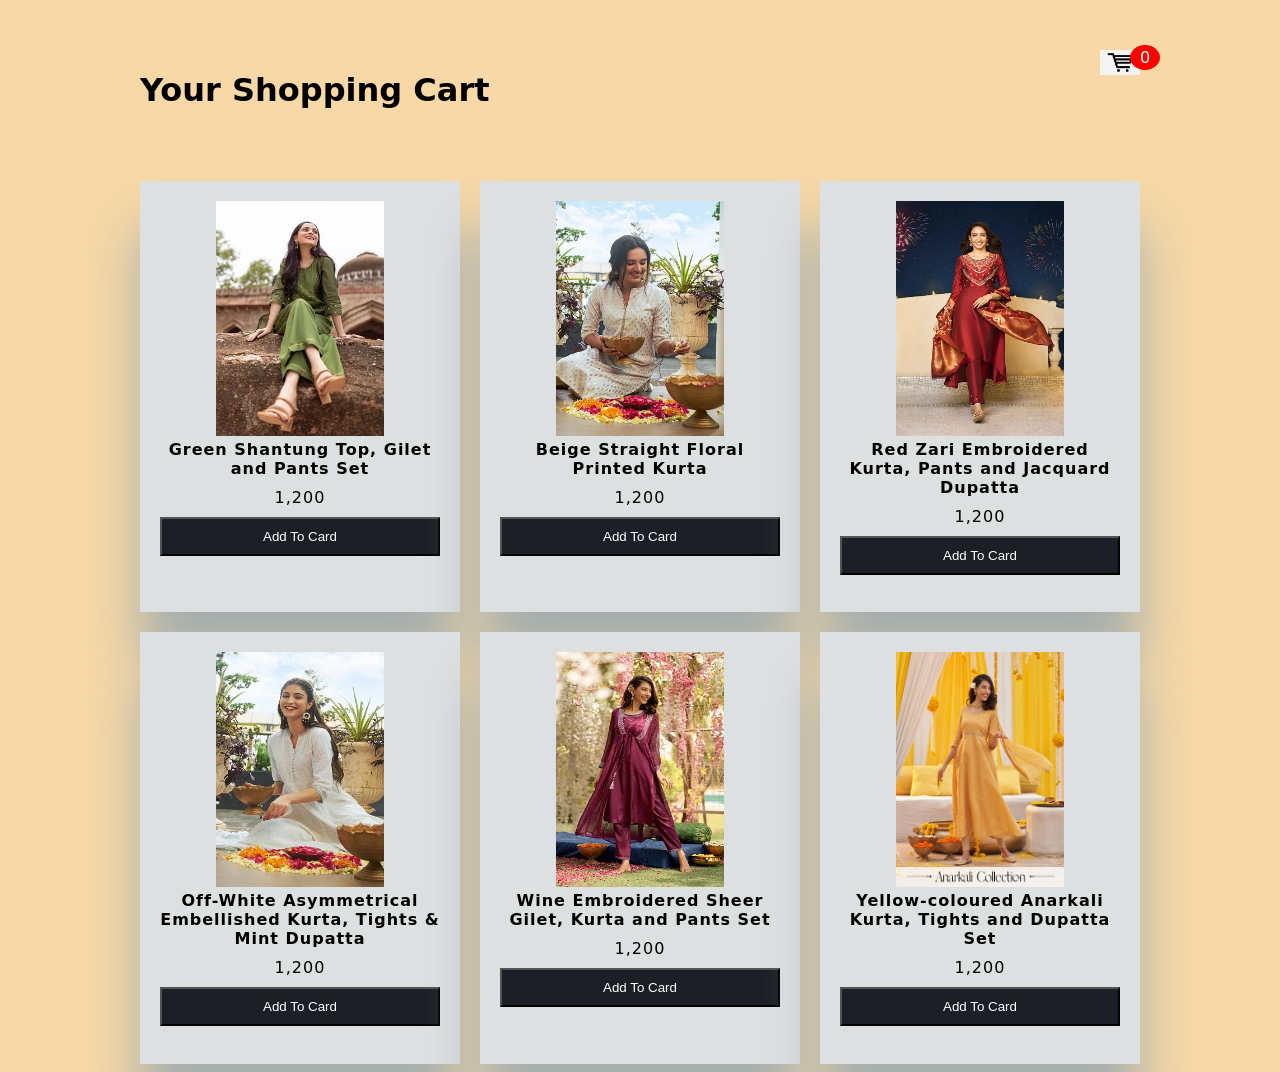
==== index.html @ 9f3c7e6a "Project Updated" ====
<!DOCTYPE html>
<html lang="en">
<head>
    <meta charset="UTF-8">
    <meta name="viewport" content="width=device-width, initial-scale=1.0">
    <title>Shopping Cart</title>
    <link rel="shortcut icon" href="https://static.vecteezy.com/system/resources/previews/000/486/315/original/shopping-cart-icon-design-vector.jpg" type="image/png">
    <link rel="stylesheet" href="style.css">
</head>
    <div class="container">
        <header>
            <h1>Your Shopping Cart</h1>
            <div class="shopping">
                <img src="image/carts.jpeg">
                <span class="quantity">0</span>
            </div>
        </header>
        <div class="list"></div>
    </div>
    <div class="card">
        <h1>Cart</h1>
        <ul class="listCard"></ul>
        <div class="checkOut">
            <div class="total">0</div>
            <div class="closeShopping">Close</div>
        </div>
    </div>

    <script src="script.js"></script>
</body>
</html>
---- style.css ----
body{
    background-color: #f7d8a6;
    font-family: system-ui;
}

.container{
    width: 1000px;
    margin: auto;
    transition: 0.5s;
}

header{
    display: grid;
    grid-template-columns: 1fr 50px;
    margin-top: 50px;
}

header .shopping{
    position: relative;
    text-align: right;
}

header .shopping img{
    width: 40px;
}

header .shopping span{
    background-color: red;
    border-radius: 50%;
    display: flex;
    justify-content: center;
    align-items: center;
    color: #fff;
    position: absolute;
    top: -5px;
    left: 80%;
    padding: 3px 10px;
}

.list{
    display: grid;
    grid-template-columns: repeat(3, 1fr);
    column-gap: 20px;
    row-gap: 20px;
    margin-top: 50px;
}

.card{
    position: fixed;
    top: 0;
    left: 100%;
    width: 500px;
    background-color: #453E3B;
    height: 100vh;
    transition: 0.5s;
}

.card h1{
    color: #E8BC0E;
    font-weight: 100;
    margin: 0;
    padding: 0 20px;
    height: 80px;
    display: flex;
    align-items: center;
}

.card .checkOut{
    position: absolute;
    bottom: 0;
    width: 100%;
    display: grid;
    grid-template-columns: repeat(2, 1fr);

}
.card .checkOut div{
    background-color: #E8BC0E;
    width: 100%;
    height: 70px;
    display: flex;
    justify-content: center;
    align-items: center;
    font-weight: bold;
    cursor: pointer;
} 

.card .checkOut div:nth-child(2){
    background-color: #1c1f25;
    color: #fff;
}
.active .card{
    left: calc(100% - 500px);

}
.active .container{
    transform:translateX(-200px);
}

.image{
    width: 100px;
    height: 110px;

}
.list .item{
    text-align: center;
    background-color: #dce0e1;
    padding: 20px;
    box-shadow: 0 50px 50px #a5aeae;
    letter-spacing: 1px;
} 

.list .item img{
    height: 60%;
    width: 60%;
}

.list .item .title{
    font-weight: 600;
}

.list .item .price{
    margin: 10px;
}

.list .item button{
    background-color: #1C1F25;
    color: #fff;
    padding: 10px;
    width: 100%;
}

.listCard li{
    display: grid;
    grid-template-columns: 100px repeat(3, 1fr);
    color: #fff;
    row-gap: 10px;
    margin-bottom: 20px;
}

.listCard li div{
    display: flex;
    justify-content: center;
    align-items: center;
}

.listCard li img{
    width: 90%;
}

.listCard button{
    width: auto;
    background-color: #fff5;
    border: none;
}

.listCard .count{
    margin: 0 10px;
}
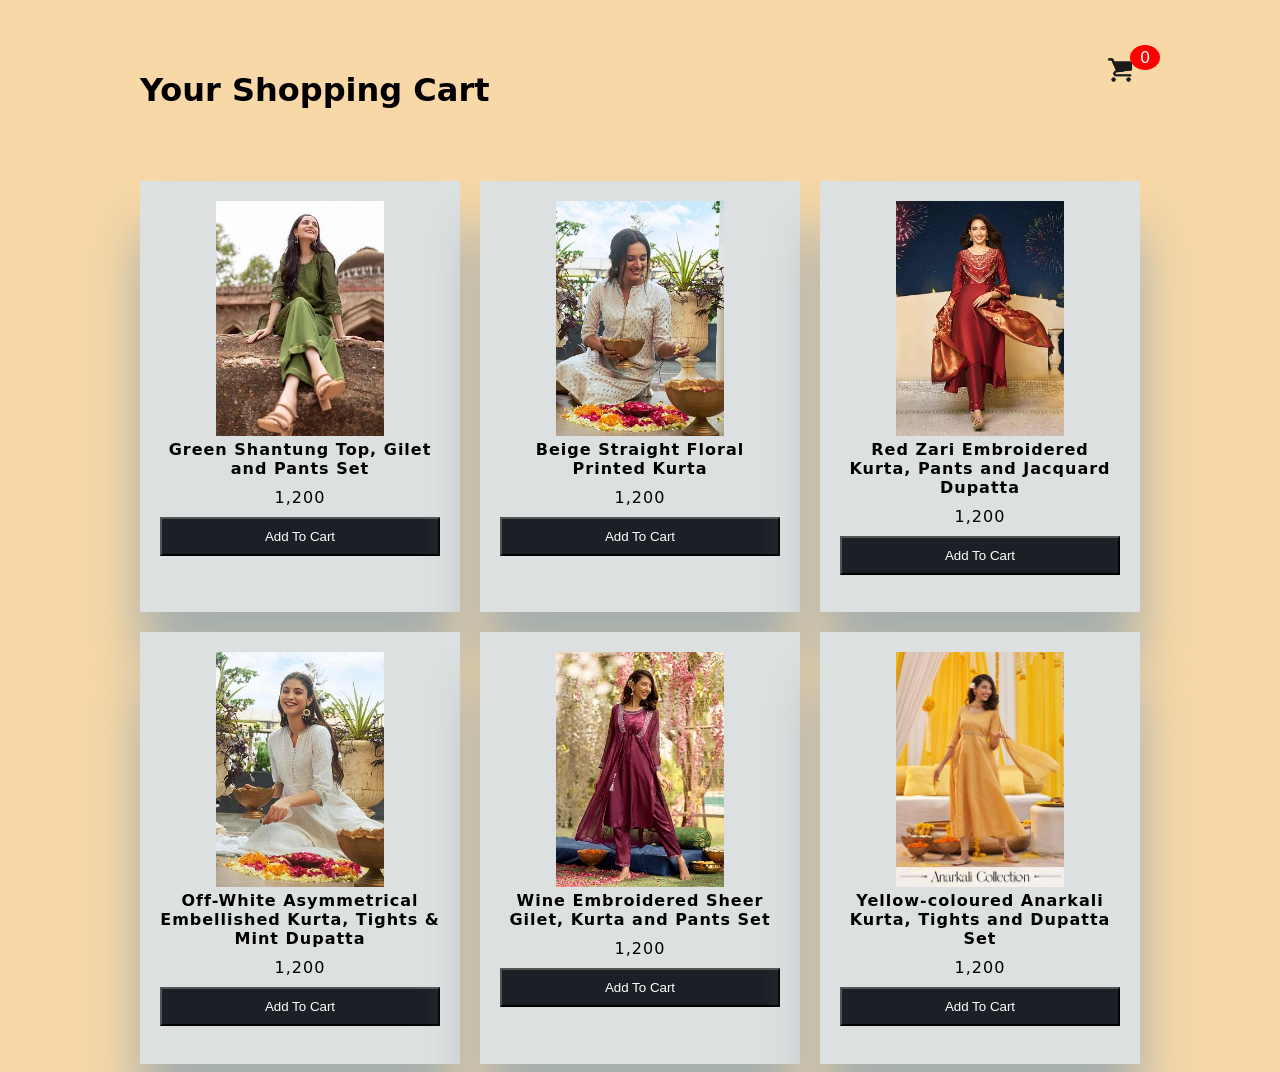
==== commit 30f344d0: "Project updated" ====
--- a/index.html
+++ b/index.html
@@ -2,24 +2,31 @@
 <html lang="en">
 <head>
     <meta charset="UTF-8">
+    <meta http-equiv="X-UA-Compatible" content="IE=edge">
     <meta name="viewport" content="width=device-width, initial-scale=1.0">
     <title>Shopping Cart</title>
     <link rel="shortcut icon" href="https://static.vecteezy.com/system/resources/previews/000/486/315/original/shopping-cart-icon-design-vector.jpg" type="image/png">
     <link rel="stylesheet" href="style.css">
 </head>
+<body class="">
+    
     <div class="container">
         <header>
             <h1>Your Shopping Cart</h1>
             <div class="shopping">
-                <img src="image/carts.jpeg">
+                <img src="cart.png">
                 <span class="quantity">0</span>
             </div>
         </header>
-        <div class="list"></div>
+
+        <div class="list">
+          
+        </div>
     </div>
     <div class="card">
         <h1>Cart</h1>
-        <ul class="listCard"></ul>
+        <ul class="listCard">
+        </ul>
         <div class="checkOut">
             <div class="total">0</div>
             <div class="closeShopping">Close</div>
--- a/style.css
+++ b/style.css
@@ -2,30 +2,164 @@
     background-color: #f7d8a6;
     font-family: system-ui;
 }
-
 .container{
     width: 1000px;
     margin: auto;
     transition: 0.5s;
 }
-
 header{
     display: grid;
     grid-template-columns: 1fr 50px;
     margin-top: 50px;
 }
-
 header .shopping{
     position: relative;
     text-align: right;
 }
-
 header .shopping img{
     width: 40px;
 }
-
 header .shopping span{
-    background-color: red;
+    background: red;
+    border-radius: 50%;
+    display: flex;
+    justify-content: center;
+    align-items: center;
+    color: #fff;
+    position: absolute;
+    top: -5px;
+    left: 80%;
+    padding: 3px 10px;
+}
+.list{
+    display: grid;
+    grid-template-columns: repeat(4, 1fr);
+    column-gap: 20px;
+    row-gap: 20px;
+    margin-top: 50px;
+}
+.list .item{
+    text-align: center;
+    background-color: #DCE0E1;
+    padding: 20px;
+    box-shadow: 0 50px 50px #757676;
+    letter-spacing: 1px;
+}
+.list .item img{
+    height: 60%;
+    width: 60%;
+    object-fit: cover;
+}
+.list .item .title{
+    font-weight: 600;
+}
+.list .item .price{
+    margin: 10px;
+}
+.list .item button{
+    background-color: #1C1F25;
+    color: #fff;
+    width: 100%;
+    padding: 10px;
+}
+.card{
+    position: fixed;
+    top:0;
+    left: 100%;
+    width: 500px;
+    background-color: #453E3B;
+    height: 100vh;
+    transition: 0.5s;
+    overflow: auto;
+}
+.active .card{
+    left: calc(100% - 300px);
+}
+.active .container{
+   transform: translateX(-200px);
+}
+.card h1{
+    color: #E8BC0E;
+    font-weight: 100;
+    margin: 0;
+    padding: 0 20px;
+    height: 80px;
+    display: flex;
+    align-items: center;
+}
+.card .checkOut{
+    position: sticky;
+    bottom: 0;
+    margin-top: 410px;
+    width: 100%;
+    display: grid;
+    grid-template-columns: repeat(2, 1fr);
+
+}
+.card .checkOut div{
+    background-color: #E8BC0E;
+    width: 100%;
+    height: 70px;
+    display: flex;
+    justify-content: center;
+    align-items: center;
+    font-weight: bold;
+    cursor: pointer;
+}
+.card .checkOut div:nth-child(2){
+    background-color: #1C1F25;
+    color: #fff;
+}
+.listCard li{
+    display: grid;
+    grid-template-columns: 100px repeat(2, 1fr);
+    color: #fff;
+    row-gap: 10px;
+    margin-bottom: 20px;
+}
+.listCard li div{
+    display: flex;
+    justify-content: center;
+    align-items: center;
+}
+.listCard li img{
+    width: 90%;
+}
+.listCard li button{
+    background-color: #fff5;
+    border: none;
+}
+.listCard .count{
+    margin: 0 10px;
+}
+body{
+    background-color: #f7d8a6;
+    font-family: system-ui;
+}
+
+.container{
+    width: 1000px;
+    margin: auto;
+    transition: 0.5s;
+}
+
+header{
+    display: grid;
+    grid-template-columns: 1fr 50px;
+    margin-top: 50px;
+}
+
+header .shopping{
+    position: relative;
+    text-align: right;
+}
+
+header .shopping img{
+    width: 40px;
+}
+
+header .shopping span{
+    background: red;
     border-radius: 50%;
     display: flex;
     justify-content: center;
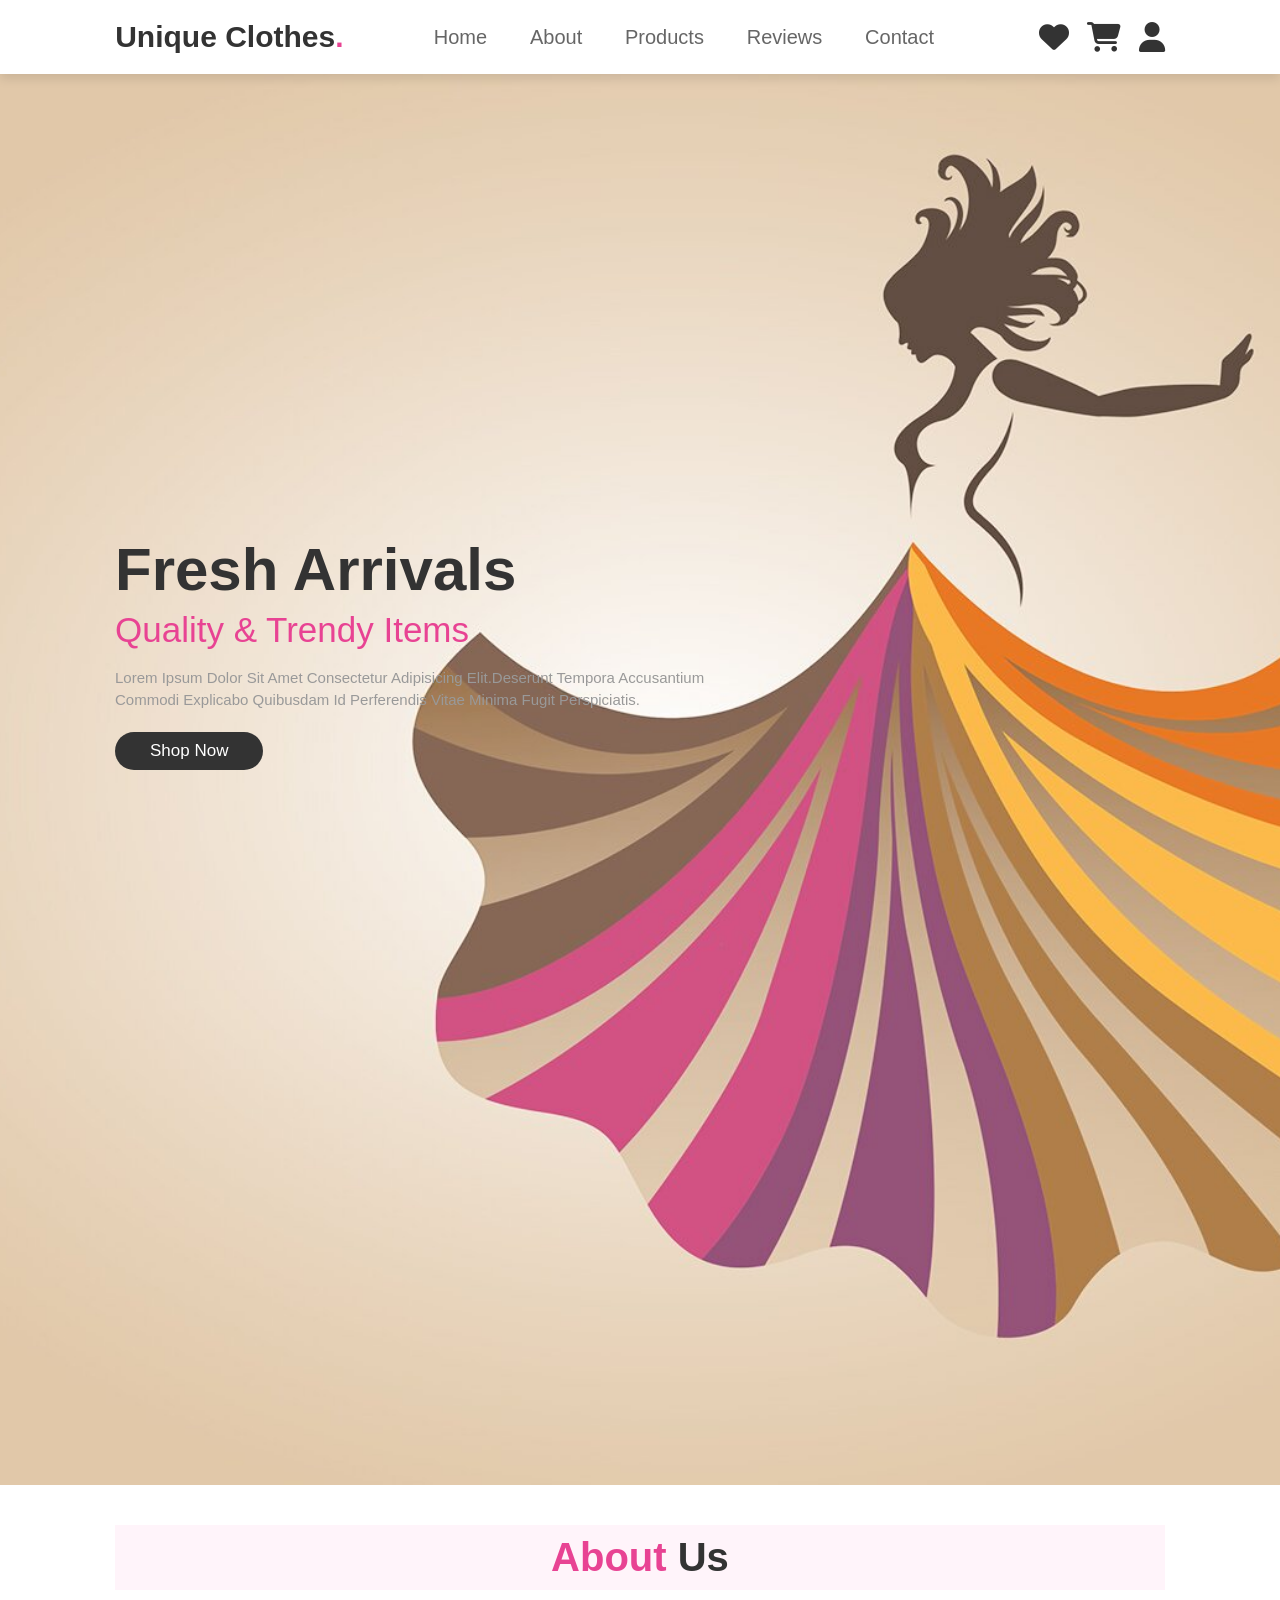
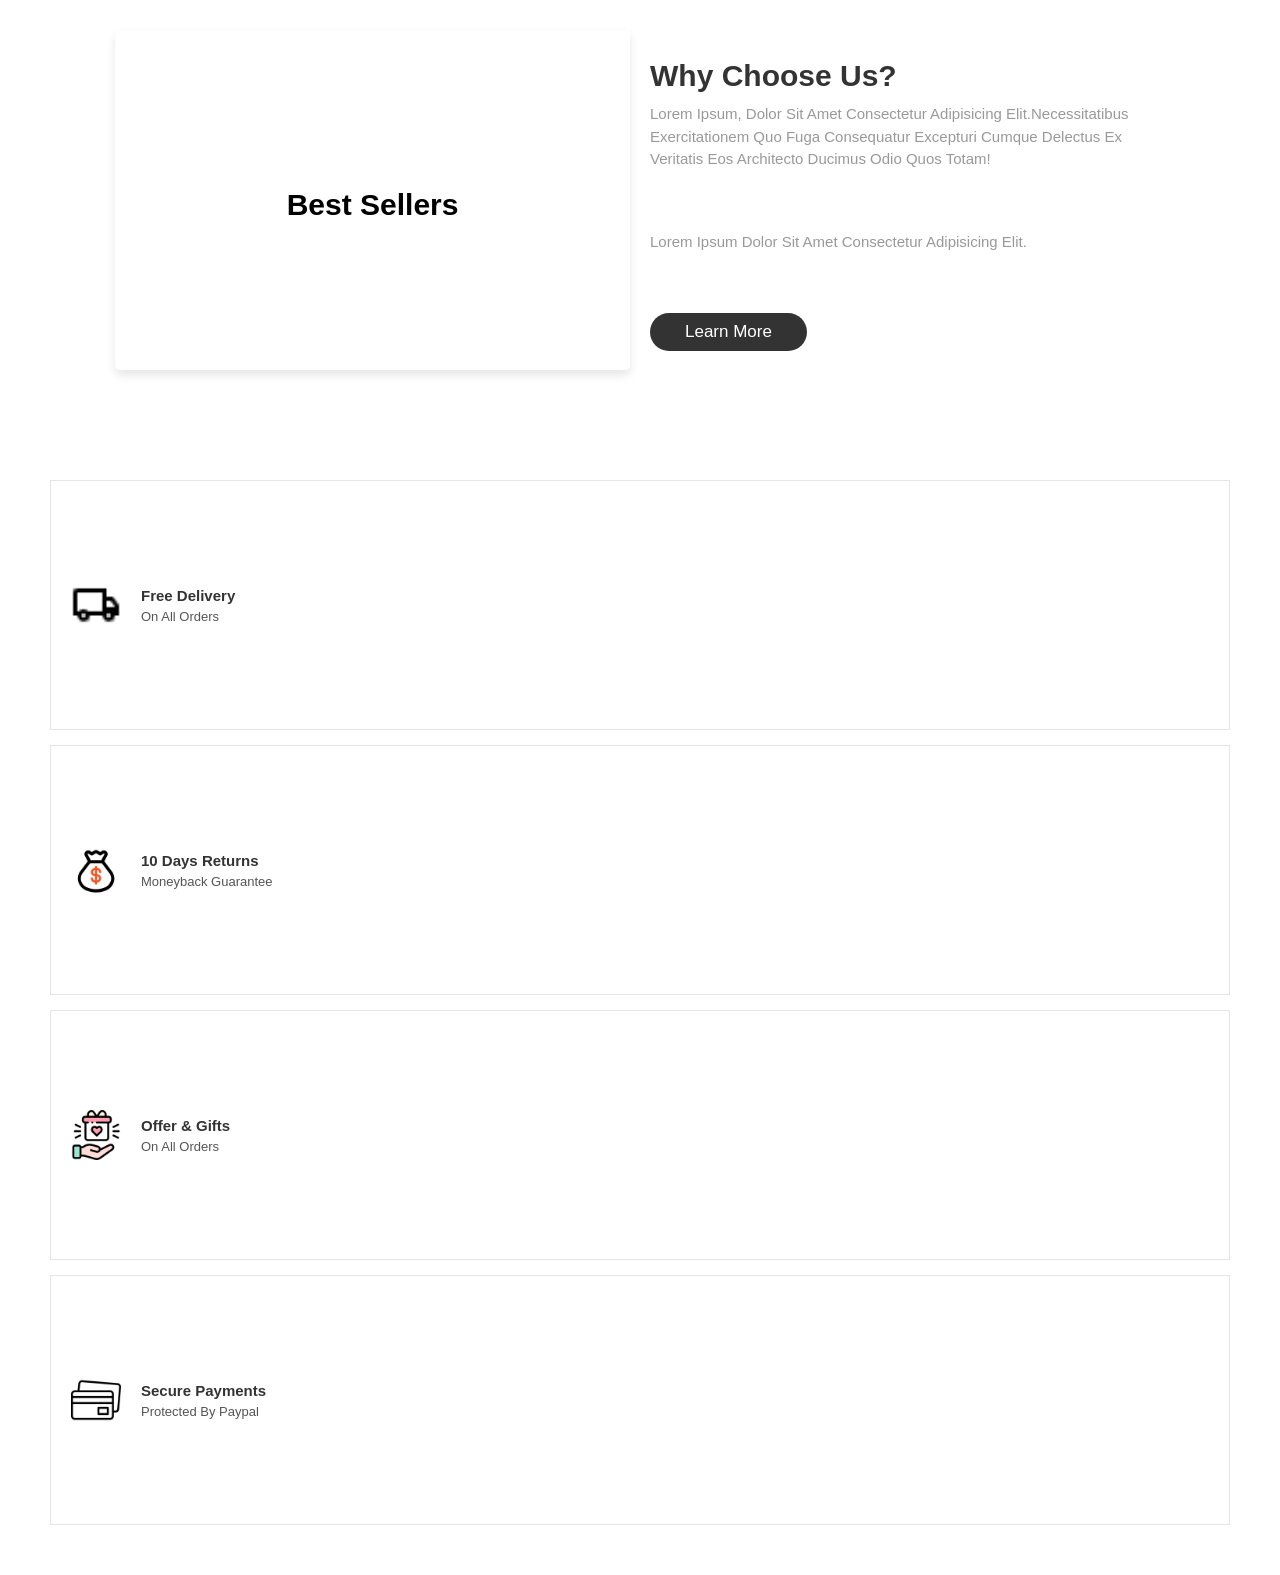
==== commit 7eb542db: "Home Page added" ====
--- a/index.html
+++ b/index.html
@@ -2,37 +2,93 @@
 <html lang="en">
 <head>
     <meta charset="UTF-8">
-    <meta http-equiv="X-UA-Compatible" content="IE=edge">
     <meta name="viewport" content="width=device-width, initial-scale=1.0">
-    <title>Shopping Cart</title>
+    <title>Shopping Website</title>
     <link rel="shortcut icon" href="https://static.vecteezy.com/system/resources/previews/000/486/315/original/shopping-cart-icon-design-vector.jpg" type="image/png">
-    <link rel="stylesheet" href="style.css">
+    <link rel="stylesheet" href="https://cdnjs.cloudflare.com/ajax/libs/font-awesome/6.4.2/css/all.min.css">
+    <link rel="stylesheet" href="homepage.css">
 </head>
-<body class="">
+<body>
+    <header>
+
+        <input type="checkbox" name="" id="toggler">
+        <label for="toggler" class="fas fa-bars"></label>
+
+        <a href="#" class="logo">Unique Clothes<span>.</span></a>
+        <nav class="navbar">
+            <a href="#home">home</a>
+            <a href="#about">about</a>
+            <a href="./cart.html">products</a>
+            <a href="#review">reviews</a>
+            <a href="#contact">contact</a>
+        </nav>
+
+        <div class="icons">
+            <a href="#" class="fas fa-heart"></a>
+            <a href="#" class="fas fa-shopping-cart"></a>
+            <a href="#" class="fas fa-user"></a>
+        </div>
+    </header>
+
+    <section class="home" id="home">
+        <div class="content">
+            <h3>Fresh Arrivals</h3>
+            <span>Quality & Trendy items</span>
+            <p>Lorem ipsum dolor sit amet consectetur adipisicing elit.Deserunt tempora accusantium commodi explicabo quibusdam id perferendis vitae minima fugit perspiciatis.</p>
+            <a href="./cart.html" class="btn">Shop now</a>
+        </div>
+    </section>
+
+    <section class="about" id="about">
+        <h1 class="heading"><span> about </span> us </h1>
+        <div class="row">
+            <div class="vid-container">
+                <video src="./pexels-mart-production-7680438 (2160p).mp4" loop autoplay muted></video>
+                <h3>best sellers</h3>
+            </div>
+
+            <div class="content">
+                <h3>why choose us?</h3>
+                <p>Lorem ipsum, dolor sit amet consectetur adipisicing elit.Necessitatibus exercitationem quo fuga consequatur excepturi cumque delectus ex veritatis eos architecto ducimus odio quos totam!</p>
+                <p>Lorem ipsum dolor sit amet consectetur adipisicing elit.</p>
+                <a href="#" class="btn">learn more</a>
+            </div>
+        </div>
+    </section>
     
-    <div class="container">
-        <header>
-            <h1>Your Shopping Cart</h1>
-            <div class="shopping">
-                <img src="cart.png">
-                <span class="quantity">0</span>
+    <section class="icons-container">
+        <div class="icons">
+            <img src="icon-1.png" alt="">
+            <div class="info">
+                <h3>free delivery</h3>
+                <span>on all orders</span>
             </div>
-        </header>
+        </div>
 
-        <div class="list">
-          
+        <div class="icons">
+            <img src="icon-2.png" alt="">
+            <div class="info">
+                <h3>10 days returns</h3>
+                <span>moneyback guarantee</span>
+            </div>
         </div>
-    </div>
-    <div class="card">
-        <h1>Cart</h1>
-        <ul class="listCard">
-        </ul>
-        <div class="checkOut">
-            <div class="total">0</div>
-            <div class="closeShopping">Close</div>
+
+        <div class="icons">
+            <img src="icon-3.png" alt="">
+            <div class="info">
+                <h3>offer & gifts</h3>
+                <span>on all orders</span>
+            </div>
         </div>
-    </div>
 
-    <script src="script.js"></script>
+        <div class="icons">
+            <img src="icon-4.png" alt="">
+            <div class="info">
+                <h3>secure payments</h3>
+                <span>protected by paypal</span>
+            </div>
+        </div>
+
+    </section>
 </body>
 </html>
--- a/homepage.css
+++ b/homepage.css
@@ -0,0 +1,280 @@
+:root{
+    --pink:#e84393;
+}
+*{
+    margin: 0;
+    padding: 0;
+    box-sizing: border-box;
+    font-family: Verdana, Geneva, Tahoma, sans-serif;
+    outline: none;
+    border: none;
+    text-decoration: none;
+    text-transform: capitalize;
+    transition: .2s linear;
+}
+html{
+    font-size: 62.5%;
+    scroll-behavior: smooth;
+    scroll-padding-top: 6rem;
+    overflow: hidden;
+}
+
+section{
+    padding: 2rem 9%;
+}
+
+.heading{
+    text-align: center;
+    font-size: 4rem;
+    color: #333;
+    padding: 1rem;
+    margin: 2rem 0;
+    background: rgba(255, 51, 153, .05);
+}
+
+.heading span{
+    color: var(--pink);
+
+}
+.btn{
+    display: inline-block;
+    margin-top: 1rem;
+    border-radius: 5rem;
+    background: #333;
+    color: #fff;
+    padding: .9rem 3.5rem;
+    cursor: pointer;
+    font-size: 1.7rem;
+}
+
+.btn:hover{
+    background: var(--pink);
+}
+header{
+    position: fixed;
+    top: 0;
+    left: 0;
+    right: 0;
+    background: #fff;
+    padding: 2rem 9%;
+    display: flex;
+    align-items: center;
+    justify-content: space-between;
+    z-index: 1000;
+    box-shadow: 0 .5rem 1rem rgba(0, 0, 0, .1);
+}
+
+header .logo{
+    font-size: 3rem;
+    color: #333;
+    font-weight: bolder;
+}
+
+header .logo span{
+    color: var(--pink);
+}
+
+header .navbar a{
+    font-size: 2rem;
+    padding: 2rem;
+    color: #666;
+}
+
+header .navbar a:hover{
+    color: var(--pink);
+}
+
+header .icons a{
+    font-size: 3rem;
+    color: #333;
+    margin-left: 1.5rem;
+}
+
+header .icons a:hover{
+    color: var(--pink);
+}
+
+header #toggler{
+    display: none;
+}
+
+header .fa-bars{
+    font-size: 3rem;
+    color: #333;
+    border-radius: .5rem;
+    padding: .5rem 1.5rem;
+    cursor: pointer;
+    border: .1rem solid rgba(0, 0, 0, .3);
+    display: none;
+}
+
+.home{
+    margin: 0;
+    padding: 0;
+    background-image: url("./Fashion-Backgrounds-Pictures-025.jpg") ;
+    background-size: cover;
+    background-position: center;
+    display: flex;
+    align-items: center;
+    height: 165vh;
+    justify-content: center;
+}
+
+.home .content{
+    max-width: 105rem;
+    padding-bottom: 18rem;
+    padding-right: 40rem;
+}
+
+.home .content h3{
+    font-size: 6rem;
+    color: #333;
+}
+
+.home .content span{
+    font-size: 3.5rem;
+    color: var(--pink);
+    padding: 1rem 0;
+    line-height: 1.5;
+}
+.home .content p{
+    font-size: 1.5rem;
+    color: #999;
+    padding: 1rem 0;
+    line-height: 1.5;
+}
+
+.about .row{
+    display: flex;
+    align-items: center;
+    gap: 2rem;
+    flex-wrap: wrap;
+    padding: 2rem 0;
+    padding-bottom: 3rem;
+}
+.about .row .vid-container{
+    flex: 1 1 40rem;
+    position: relative;
+    height: 35rem;
+    padding-bottom: 1rem;
+}
+.about .row .vid-container video{
+    width: 100%;
+    border: 1.5rem solid #fff;
+    border-radius: .5rem;
+    box-shadow: 0 .5rem 1rem rgba(0, 0, 0, .1);
+    height: 100%;
+    object-fit: cover;
+}
+.about .row .vid-container h3{
+    position: absolute;
+    top: 50%;
+    transform: translateY(-50%);
+    font-size: 3rem;
+    background: #fff;
+    width: 100%;
+    padding: 1rem 2rem;
+    text-align: center;
+    mix-blend-mode: screen;
+}
+.about .row .content{
+    flex: 1 1 40rem;
+}
+.about .row .content h3{
+    font-size: 3rem;
+    color: #333;
+}
+.about .row .content p{
+    font-size: 1.5rem;
+    color: #999;
+    padding: 5rem 0;
+    padding-top: 1rem;
+    line-height: 1.5;
+}
+.icons-container{
+    background: #fff;
+    display: flex;
+    flex-direction: column;
+    flex-wrap: wrap;
+    gap: 1.5rem;
+    padding: 5rem;
+}
+.icons-container .icons{
+    background: #fff;
+    border: .1rem solid rgba(0, 0, 0, .1);
+    padding: 2rem;
+    display: flex;
+    align-items: center;
+    flex: 1 1 25rem;
+}
+.icons-container .icons img{
+    height: 5rem;
+    margin-right: 2rem;
+}
+.icons-container .icons h3{
+    color: #333;
+    padding-bottom: .5rem;
+    font-size: 1.5rem;
+}
+.icons-container .icons span{
+    color: #555;
+    font-size: 1.3rem;
+}
+
+
+/* media queries */
+@media (max-width:991px){
+    html{
+        font-size: 55%;
+    }
+    header{
+        padding: 2rem;
+    }
+    section{
+        padding: 2rem;
+    }
+    .home{
+        background-position: left;
+    }
+}
+
+@media (max-width:768px){
+    header .fa-bars{
+        display: block;
+    }
+    header .navbar{
+        position: absolute;
+        top: 100%;
+        left: 0;
+        right: 0;
+        background: #eee;
+        border-top: .1rem solid rgba(0, 0, 0, .1);
+        clip-path: polygon(0 0, 100% 0, 100% 0, 0 0);
+    }
+    header #toggler:checked ~ .navbar{
+        clip-path: polygon(0 0, 100% 0, 100% 100%, 0% 100%);
+    }
+    header .navbar a{
+        margin: 1.5rem;
+        padding: 1.5rem;
+        background: #fff;
+        border: .1rem solid rgba(0, 0, 0, .1);
+        display: block;
+    }
+    .home .content h3{
+        font-size: 5rem;
+    }
+    .home .content span{
+        font-size: 2.5rem;
+    }
+}
+
+@media (max-width:450px){
+    html{
+        font-size: 50%;
+    }
+    
+    .heading{
+        font-size: 3rem;
+    }
+}
